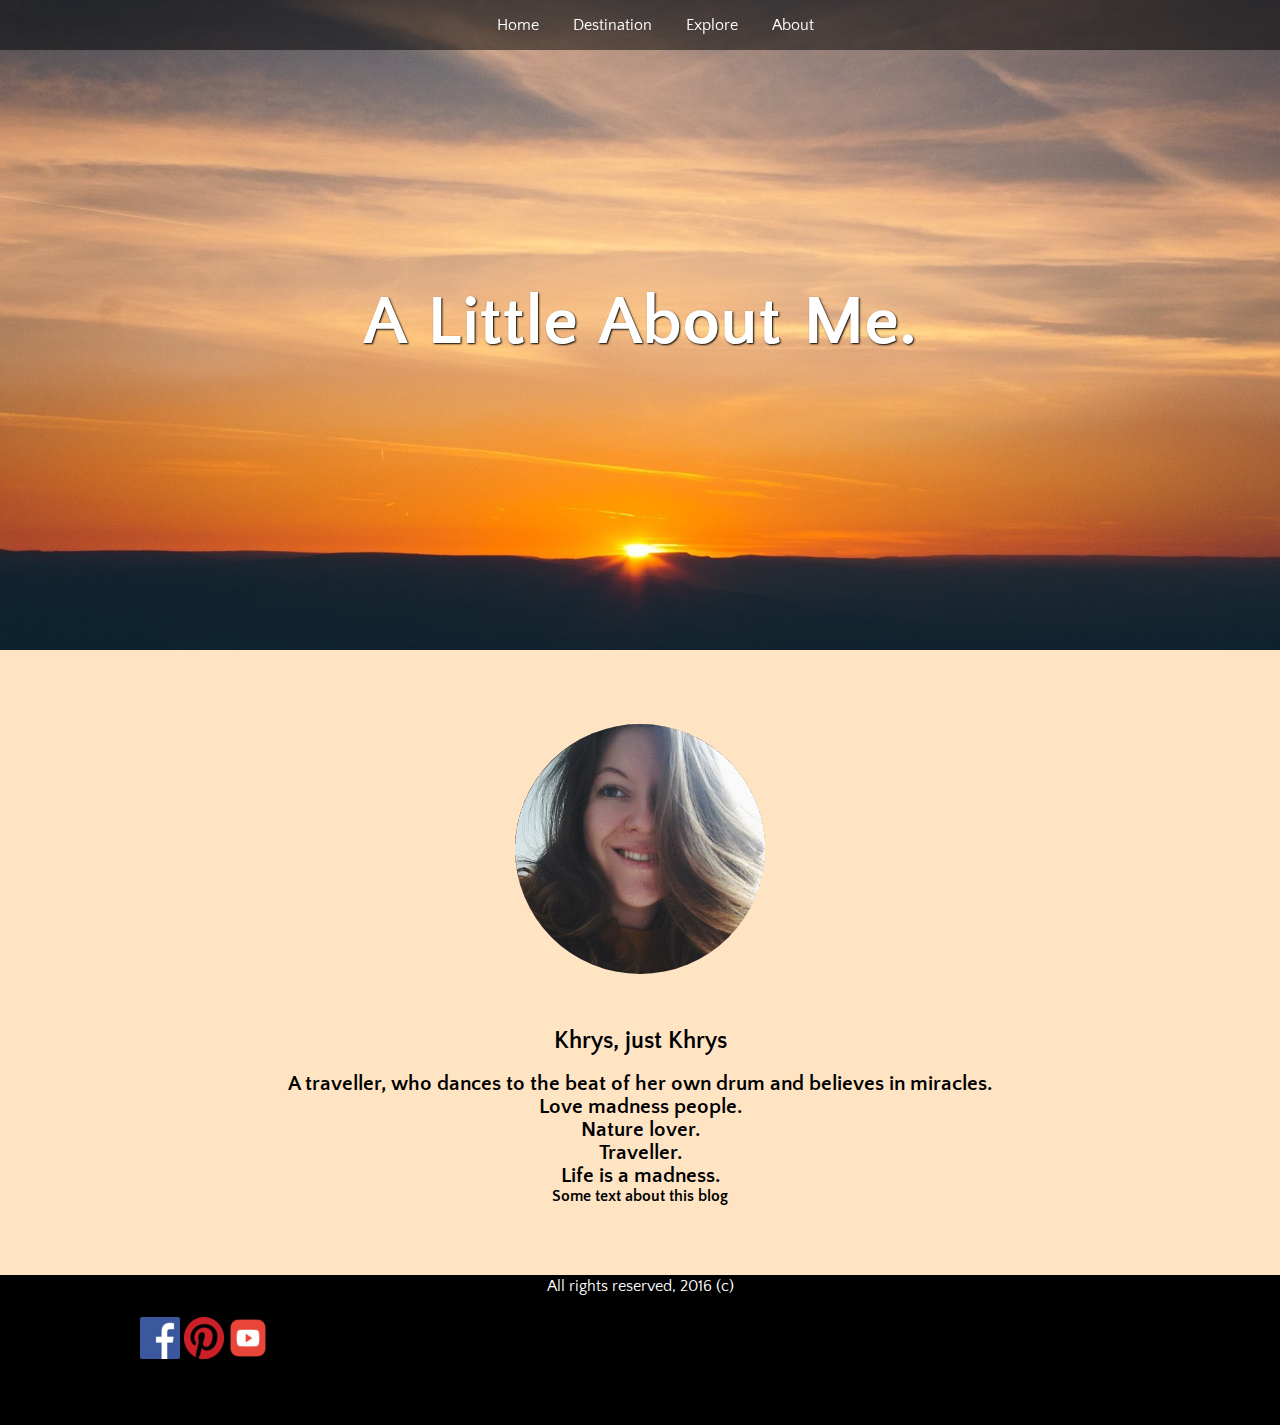
==== about.html @ 6ef126cf "Im awesome" ====
<!DOCTYPE html>
<html lang="en">
    <head>
        <meta charset="UTF-8">
        <link href="https://fonts.googleapis.com/css?family=Droid+Sans|Quattrocento+Sans" rel="stylesheet">
        <link rel="stylesheet" href="about.css" type="text/css" />
        <title>About</title>
    </head>
    <body>
        <header>
                 <nav>
                    <div>
                        <a href="#">Home</a>
                        <a href="destination.html">Destination</a>
                        <a href="explore.html">Explore</a>
                        <a href="about.html">About</a>
                    </div> 
                 </nav>
                 <span>
                     <img src="thesun.jpg" alt="background" id="background_picture">
                 </span>
                 <div id="first">
                 <h1><strong>A Little About Me.</strong></h1>
                 </div>
        </header>
        <article>
            <section>
                <img src="me.jpg" alt="me" id="img">
            </section>
            <section id="main_text">
                <h1>Khrys, just Khrys</h1><br>
                <p>A traveller, who dances to the beat of her own drum and believes in miracles.<br>
                Love madness people.<br>
                Nature lover. <br>
                Traveller.<br>
                Life is a madness.<br></p>
            </section>
            <section>
                Some text about this blog
            </section>
        </article>
        <footer>
            <div>
                <p>All rights reserved, 2016 (c)</p>
            </div>
            <div id="foot">
                <div class="social">
                    <a href="https://www.facebook.com/chrystyna.levytska"><img src="fb.png" alt="facebook_icon"></a>
                    <a href=""><img src="pinterest.png" alt="pinterest_icon"></a>
                    <a href=""><img src="youtube.png" alt="youtube_icon"></a>
                </div>
            </div>
        </footer>
    </body>
</html>
---- about.css ----
*{
    max-width: 1280px;
    margin: 0px auto;
}

html, body {
    height: 100%;
}

body {
    font-family: 'Quattrocento Sans', sans-serif, 'Droid Sans', sans-serif;
    background-color: bisque;
}

#background_picture {
    width: 100%;
    height: 650px;
}

nav {
    position: fixed;
    width: 100%;
    height: 50px;
    background-color: rgba(0,0,0,.5);
    z-index: 99;
    text-align: center;
}

nav a {
    text-decoration: none;
    color: #fff;
    margin-left: 30px;
    line-height: 50px;
}

a:hover {
    color: #CDD1D1;
}

#first {
    position: absolute;
    top: 330px;
    left: 50%;
    transform: translate(-50%,-60%);
    padding: 0 10px;
    color: #fff;
    font-size: 35px;
    word-spacing: 5px;
    text-align: center;
    text-shadow: 1px 1px 2px #000000;
}

article {
    display: box;
    font-weight: bold;
    text-align: center;
    justify-content: center;
    padding-bottom: 20px;
    padding-top: 20px;
    margin: 50px 50px 50px 50px;
}

#img {
    border-radius: 100%;
    height: 250px;
    width: 250px;
    margin-bottom: 50px;
    justify-content: center;
    align-items: center;
    align-content: center;
    margin-left: 20%;
    margin-right: 20%;
}

#main_text {
    display: block;
    text-align: center;
    width: 60%;
    justify-content: center;
    margin-left: 20%;
}
    
#main_text h1 {
    font-size: 150%;
    font-weight: bold;
}

#main_text p {
    font-size: 130%;
}

footer {
    width: 100%;
    height: 150px;
    background-color: #000000;
}

#foot {
    width: 1000px;
    margin: 0 auto;
}

div.social {
    float: left;
    margin-top: 20px;
}

footer p {
    color: #fff;
    text-align: center;
    align-content: flex-end;
    margin: 0px;
    font-size: 100%;
    padding: 2px; 
}
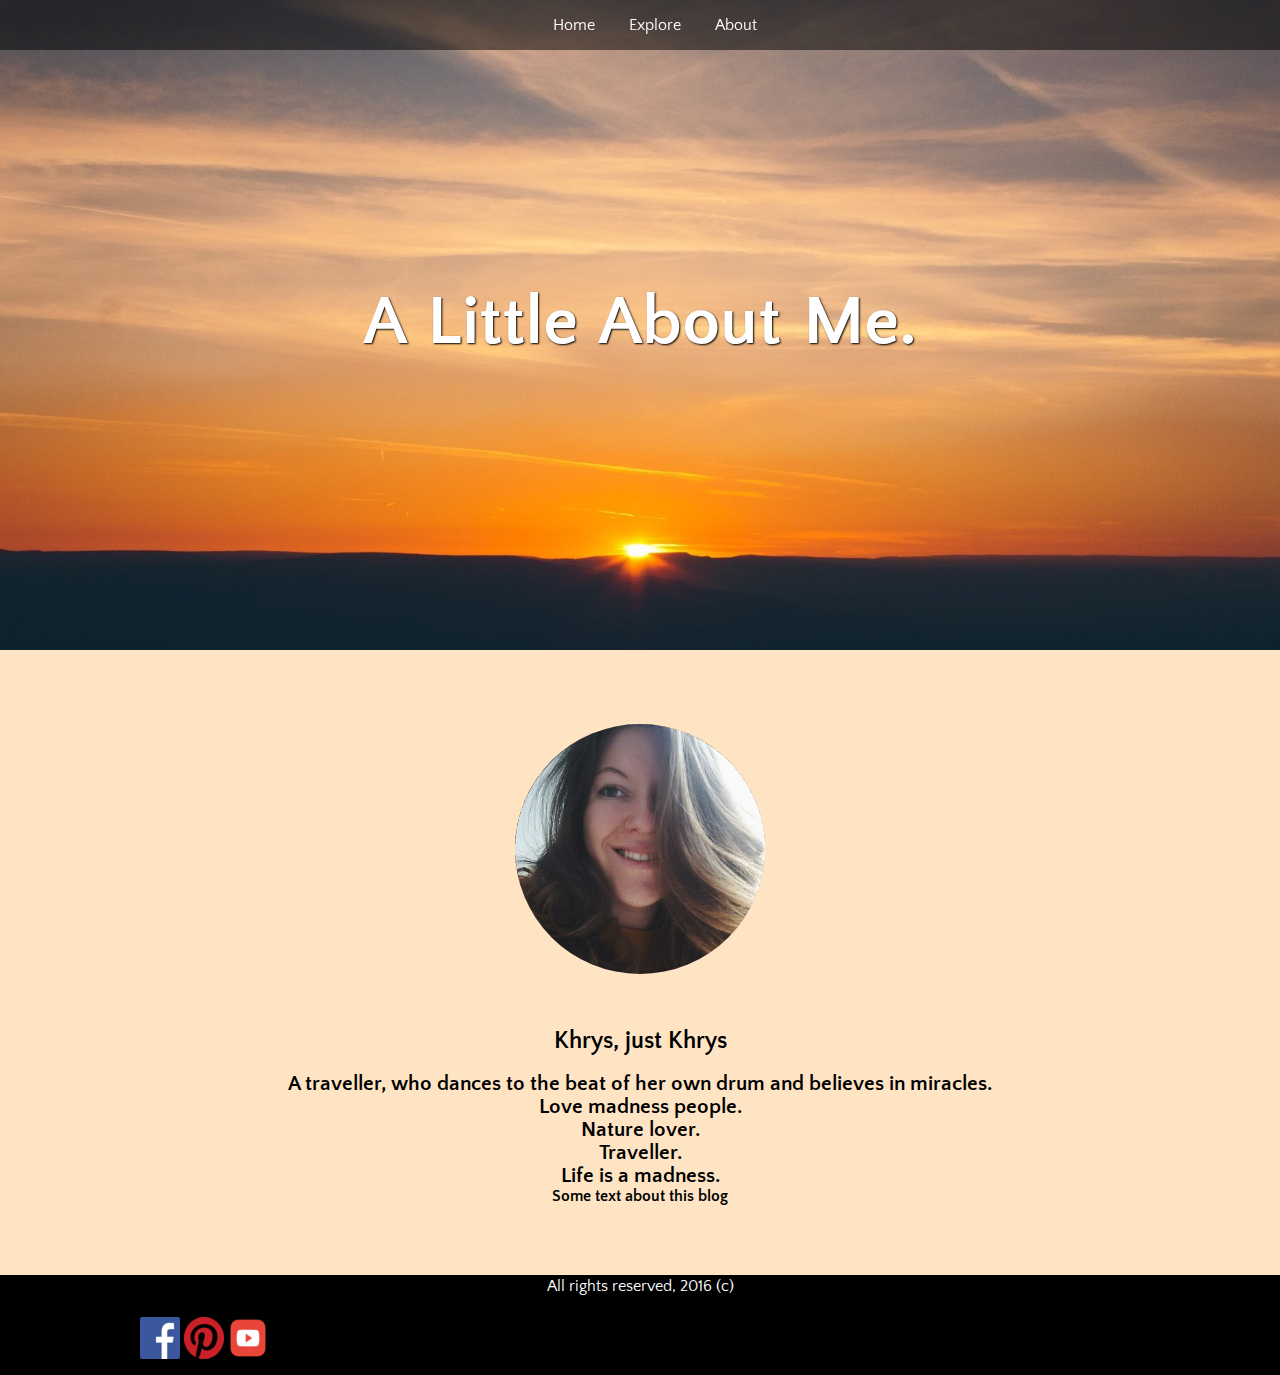
==== commit 17e13b67: "awesome" ====
--- a/about.html
+++ b/about.html
@@ -11,7 +11,6 @@
                  <nav>
                     <div>
                         <a href="#">Home</a>
-                        <a href="destination.html">Destination</a>
                         <a href="explore.html">Explore</a>
                         <a href="about.html">About</a>
                     </div> 
--- a/about.css
+++ b/about.css
@@ -91,7 +91,7 @@
 
 footer {
     width: 100%;
-    height: 150px;
+    height: 100px;
     background-color: #000000;
 }
 
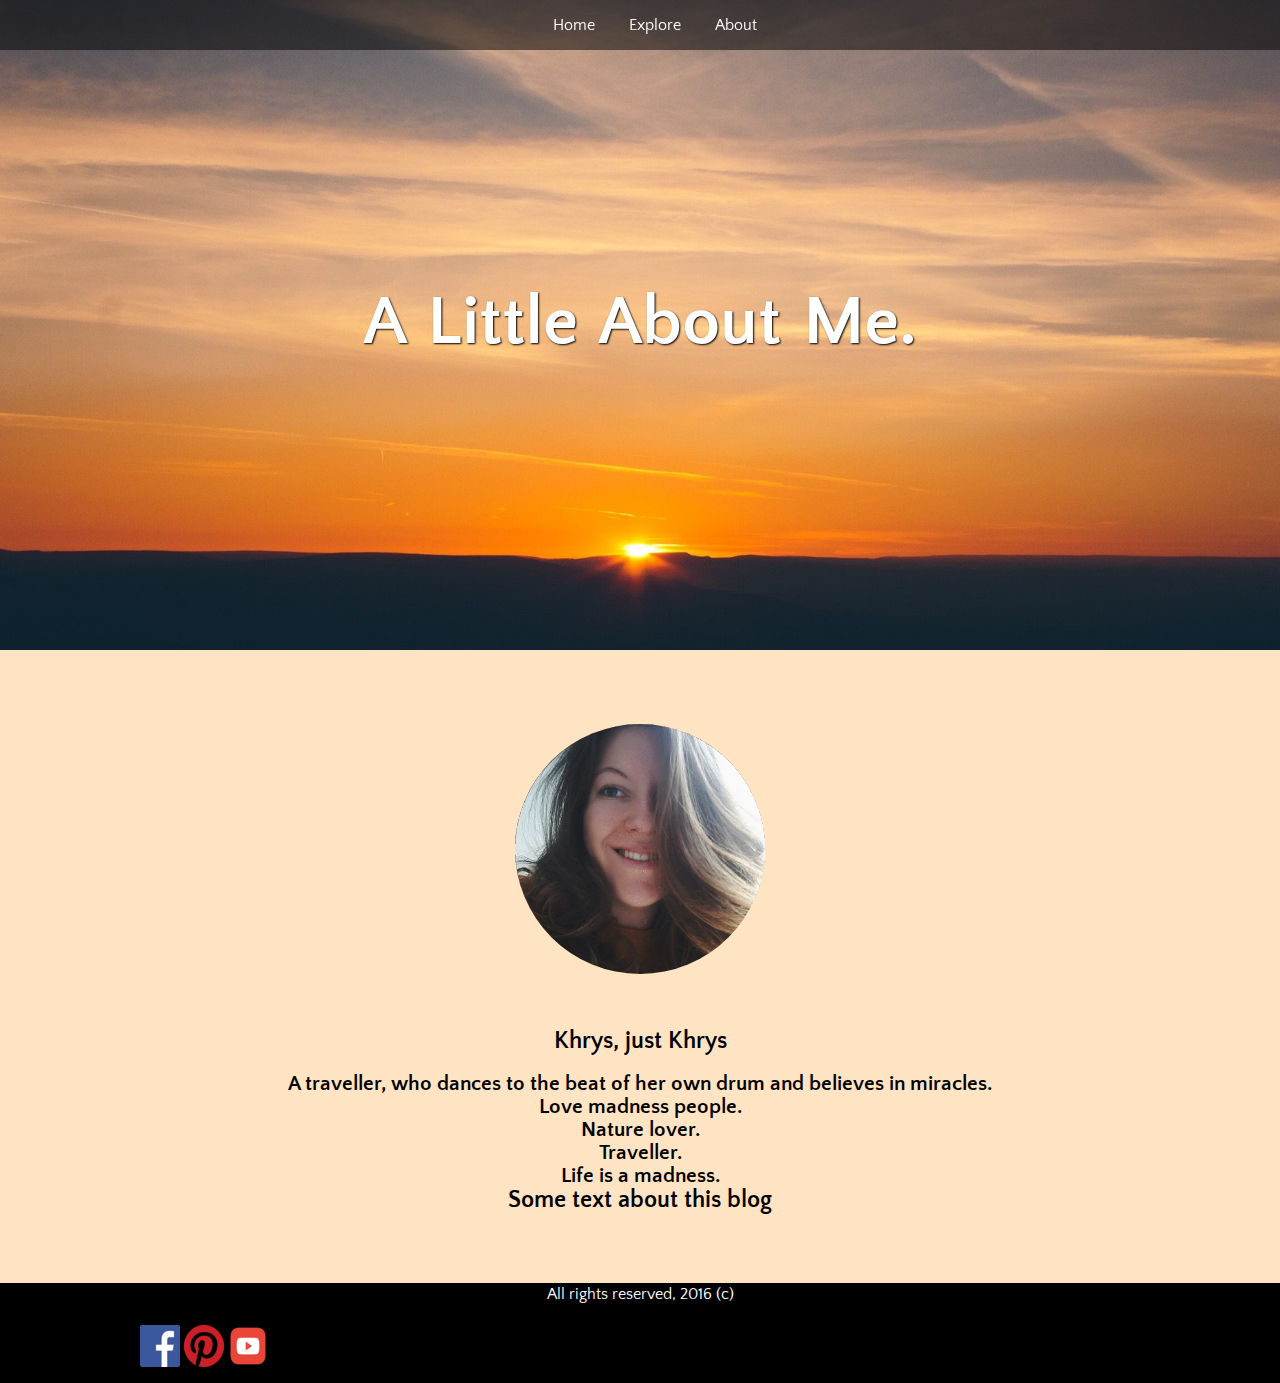
==== commit 24edf0f7: "awesome" ====
--- a/about.html
+++ b/about.html
@@ -35,7 +35,7 @@
                 Life is a madness.<br></p>
             </section>
             <section>
-                Some text about this blog
+                <h2>Some text about this blog</h2>
             </section>
         </article>
         <footer>
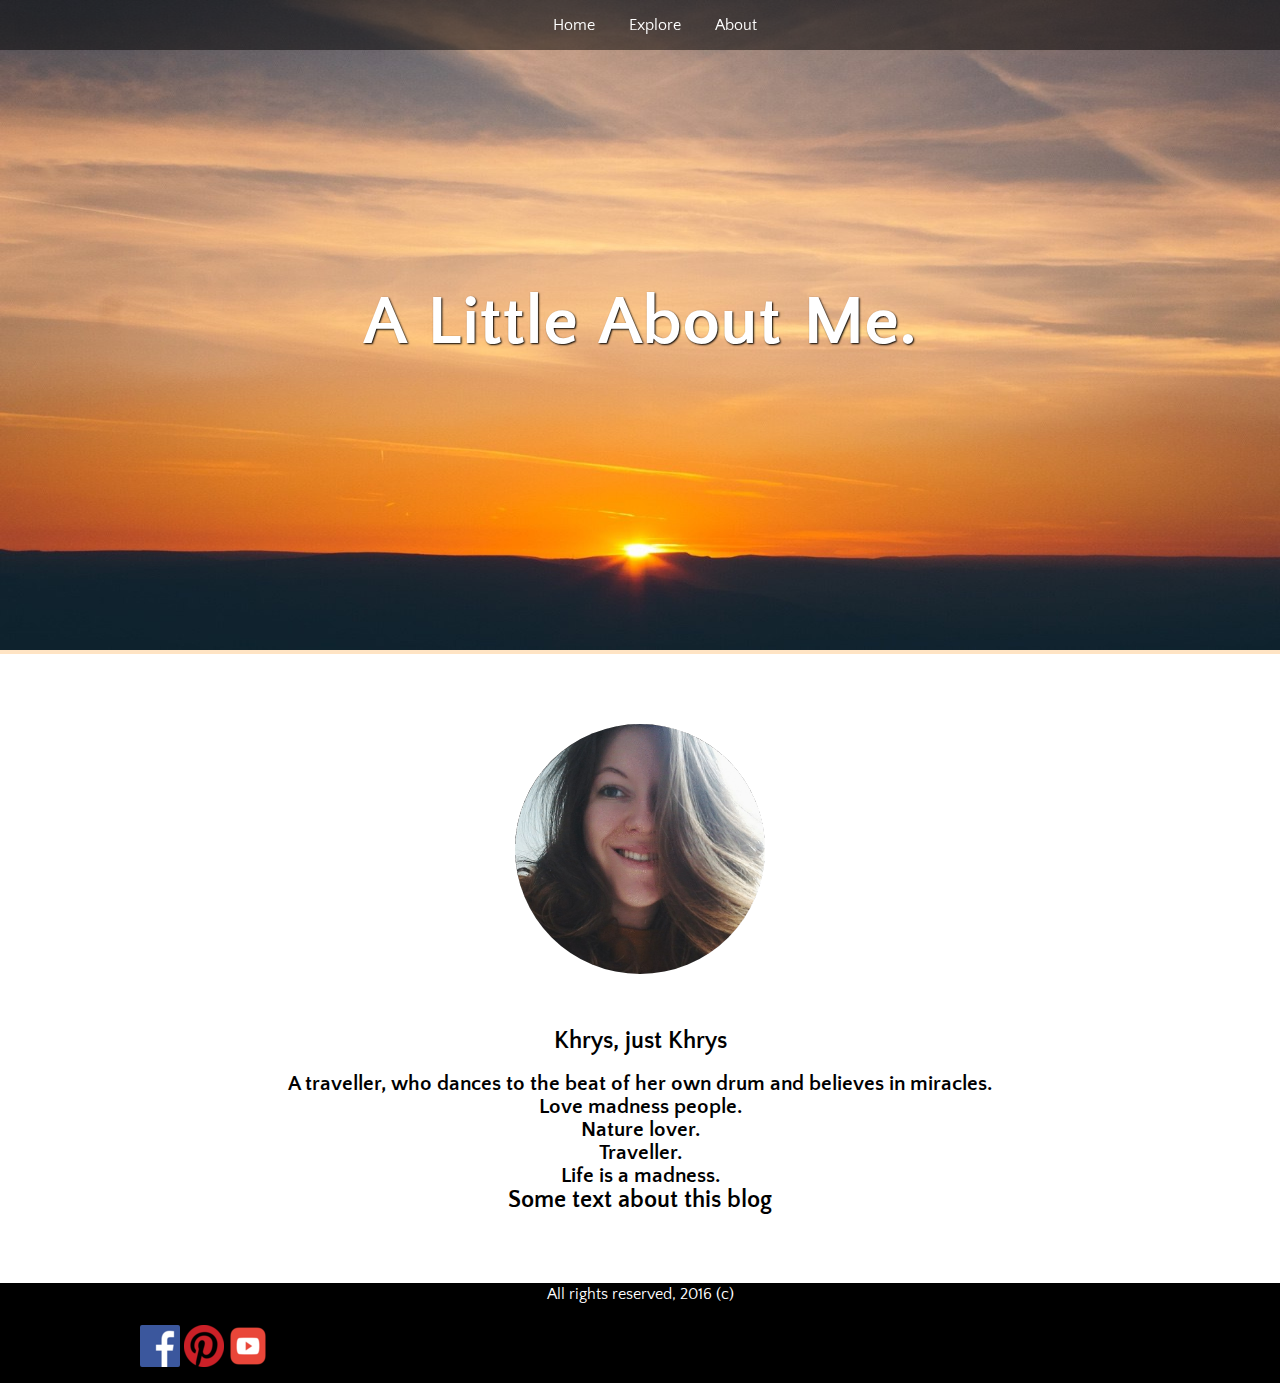
==== commit ac90cdf2: "wait a sek" ====
--- a/about.html
+++ b/about.html
@@ -8,9 +8,10 @@
     </head>
     <body>
         <header>
+            <main>
                  <nav>
                     <div>
-                        <a href="#">Home</a>
+                        <a href="index.html">Home</a>
                         <a href="explore.html">Explore</a>
                         <a href="about.html">About</a>
                     </div> 
@@ -23,21 +24,19 @@
                  </div>
         </header>
         <article>
-            <section>
-                <img src="me.jpg" alt="me" id="img">
-            </section>
+            <img src="me.jpg" alt="me" id="img">
+            
             <section id="main_text">
                 <h1>Khrys, just Khrys</h1><br>
                 <p>A traveller, who dances to the beat of her own drum and believes in miracles.<br>
                 Love madness people.<br>
                 Nature lover. <br>
                 Traveller.<br>
-                Life is a madness.<br></p>
-            </section>
-            <section>
+                Life is a madness.</p>
                 <h2>Some text about this blog</h2>
             </section>
         </article>
+        </main>
         <footer>
             <div>
                 <p>All rights reserved, 2016 (c)</p>
@@ -46,7 +45,7 @@
                 <div class="social">
                     <a href="https://www.facebook.com/chrystyna.levytska"><img src="fb.png" alt="facebook_icon"></a>
                     <a href=""><img src="pinterest.png" alt="pinterest_icon"></a>
-                    <a href=""><img src="youtube.png" alt="youtube_icon"></a>
+                    <a href="https://www.youtube.com/channel/UCTYvBKHKII0qXLwEa-cyAwg"><img src="youtube.png" alt="youtube_icon"></a>
                 </div>
             </div>
         </footer>
--- a/about.css
+++ b/about.css
@@ -9,7 +9,6 @@
 
 body {
     font-family: 'Quattrocento Sans', sans-serif, 'Droid Sans', sans-serif;
-    background-color: bisque;
 }
 
 #background_picture {
@@ -50,6 +49,10 @@
     text-shadow: 1px 1px 2px #000000;
 }
 
+main {
+    background-color: bisque;
+}
+
 article {
     display: box;
     font-weight: bold;
@@ -70,6 +73,11 @@
     align-content: center;
     margin-left: 20%;
     margin-right: 20%;
+}
+
+#img:hover {
+    -webkit-transform: scale(1.1);
+    transform: scale(1.1);
 }
 
 #main_text {
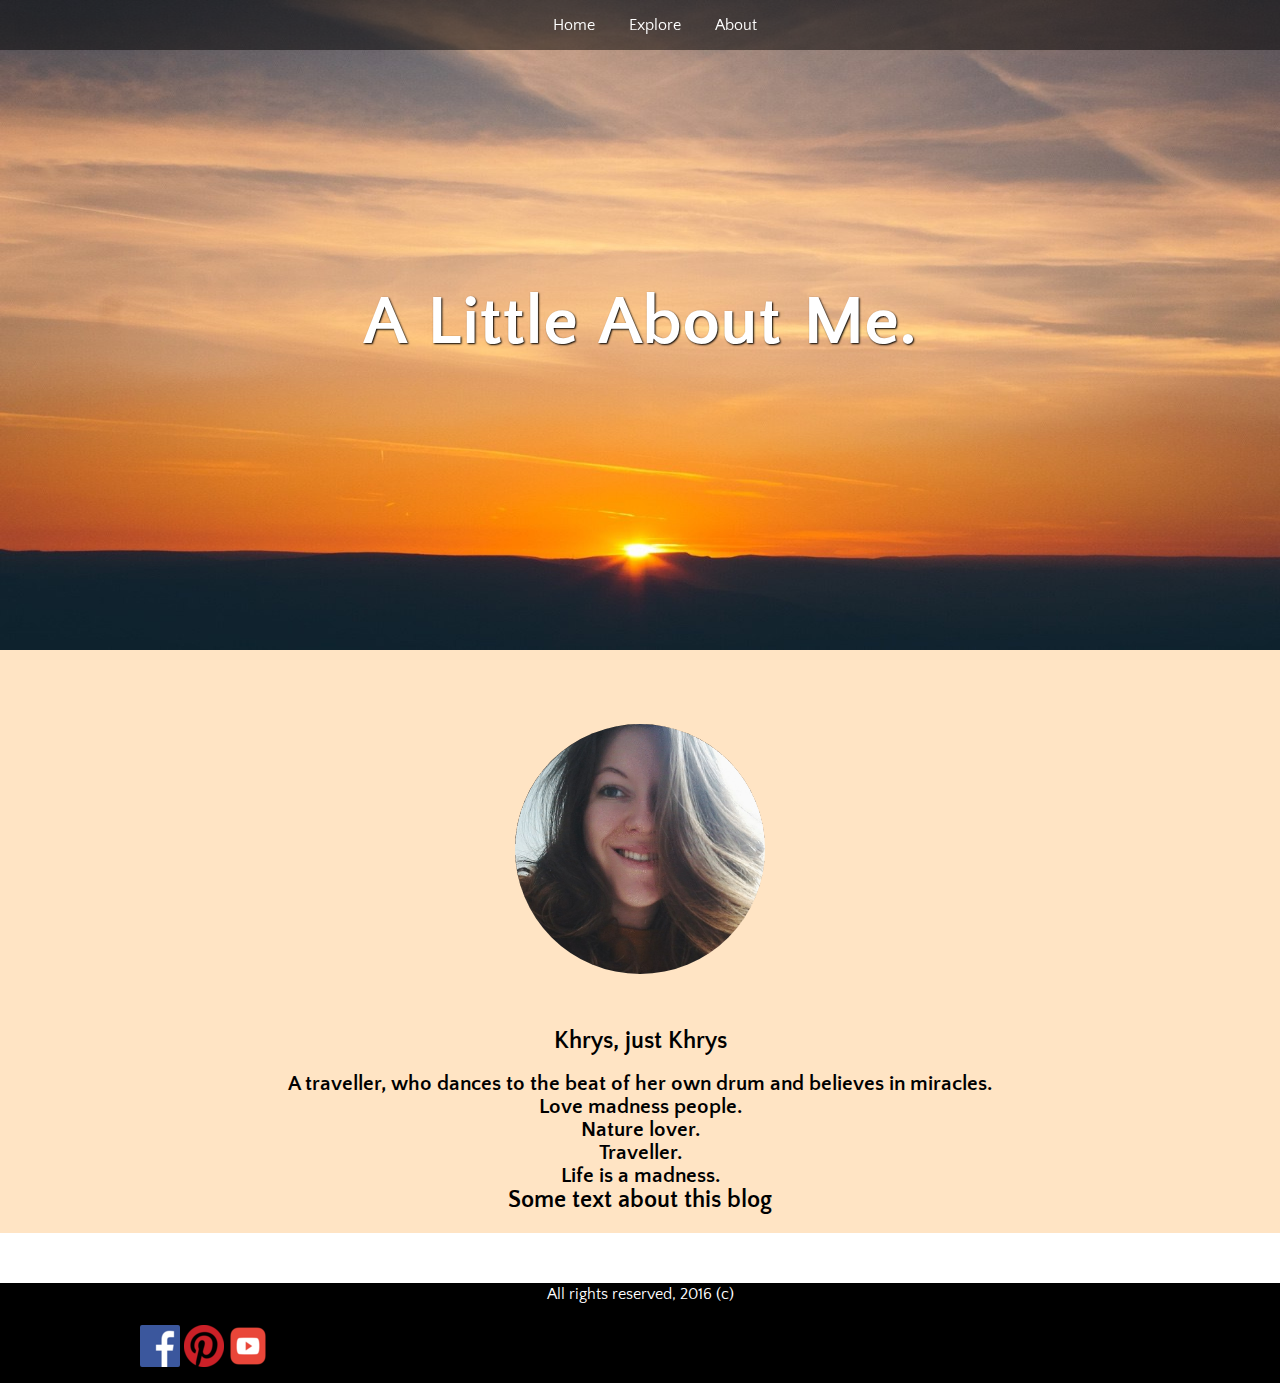
==== commit d5c0730e: "wait a sek" ====
--- a/about.html
+++ b/about.html
@@ -7,9 +7,9 @@
         <title>About</title>
     </head>
     <body>
-        <header>
-            <main>
-                 <nav>
+        <main>
+            <header>
+                <nav>
                     <div>
                         <a href="index.html">Home</a>
                         <a href="explore.html">Explore</a>
